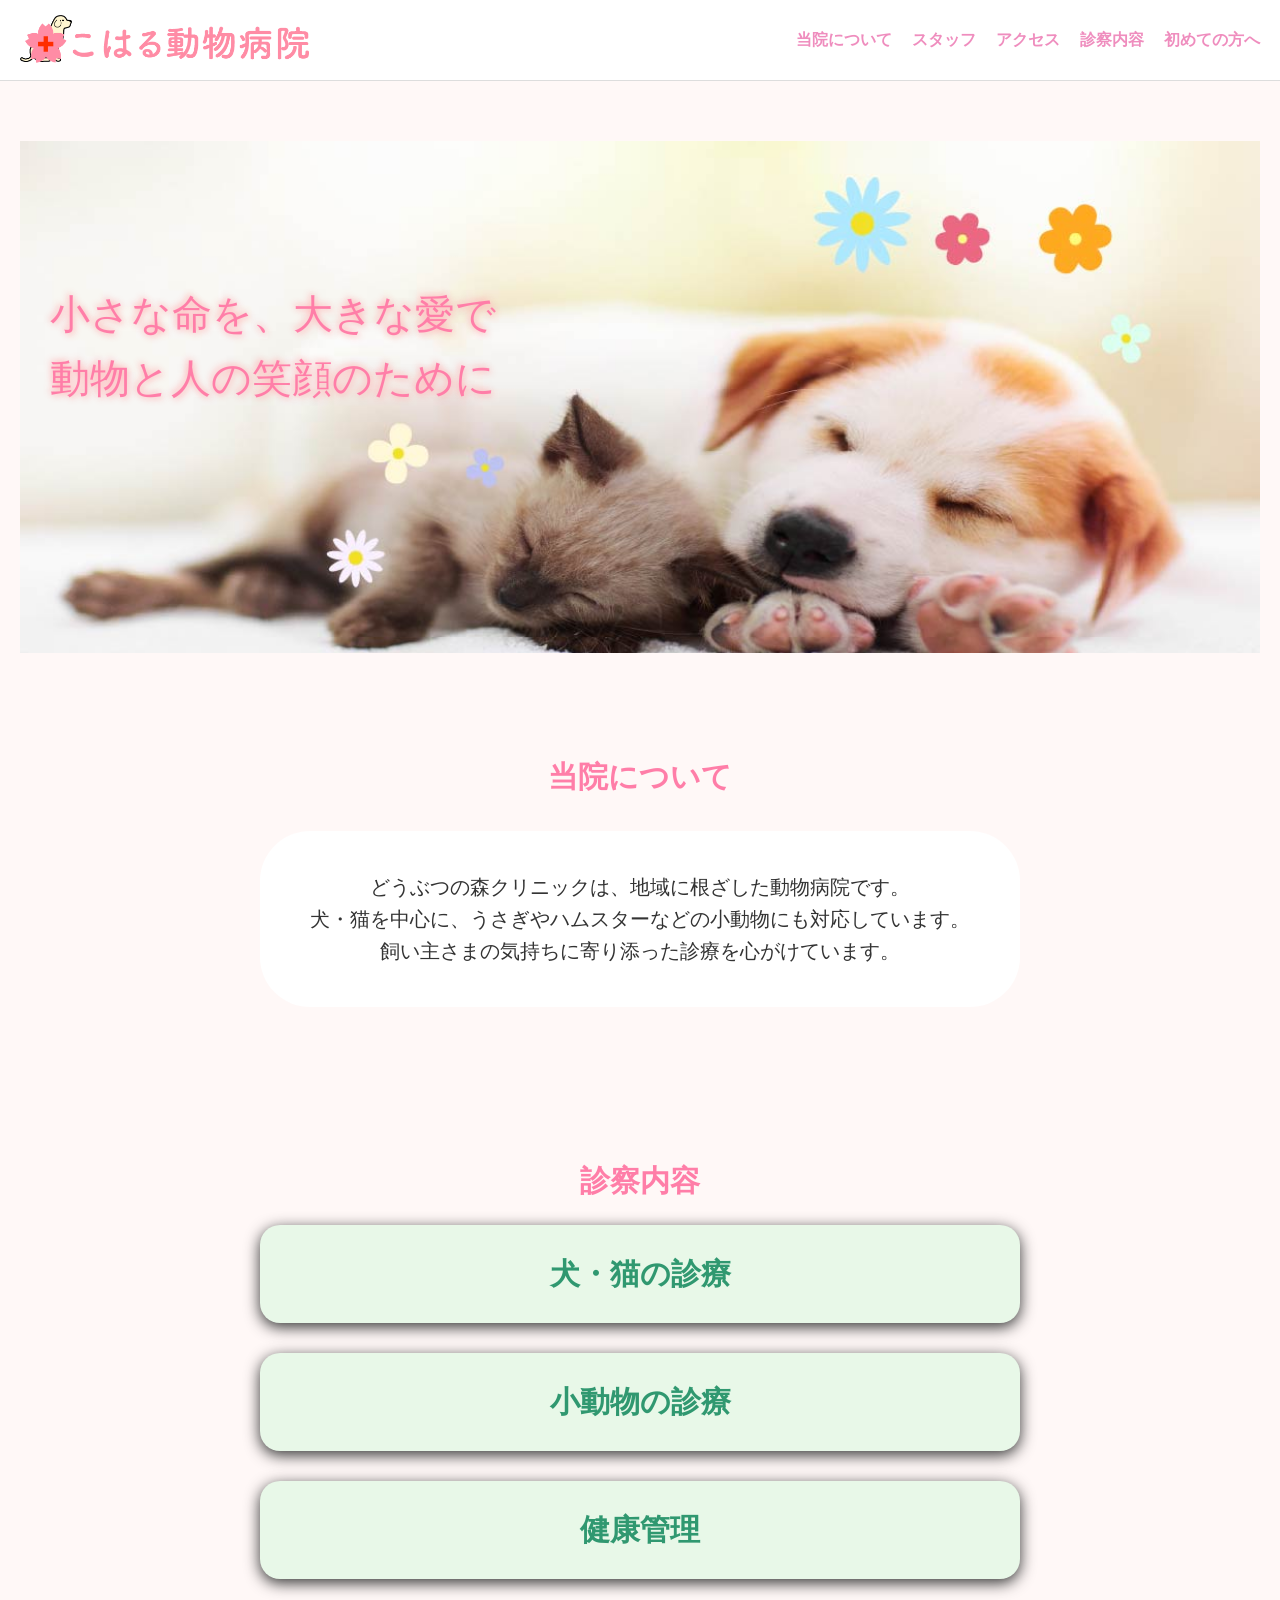
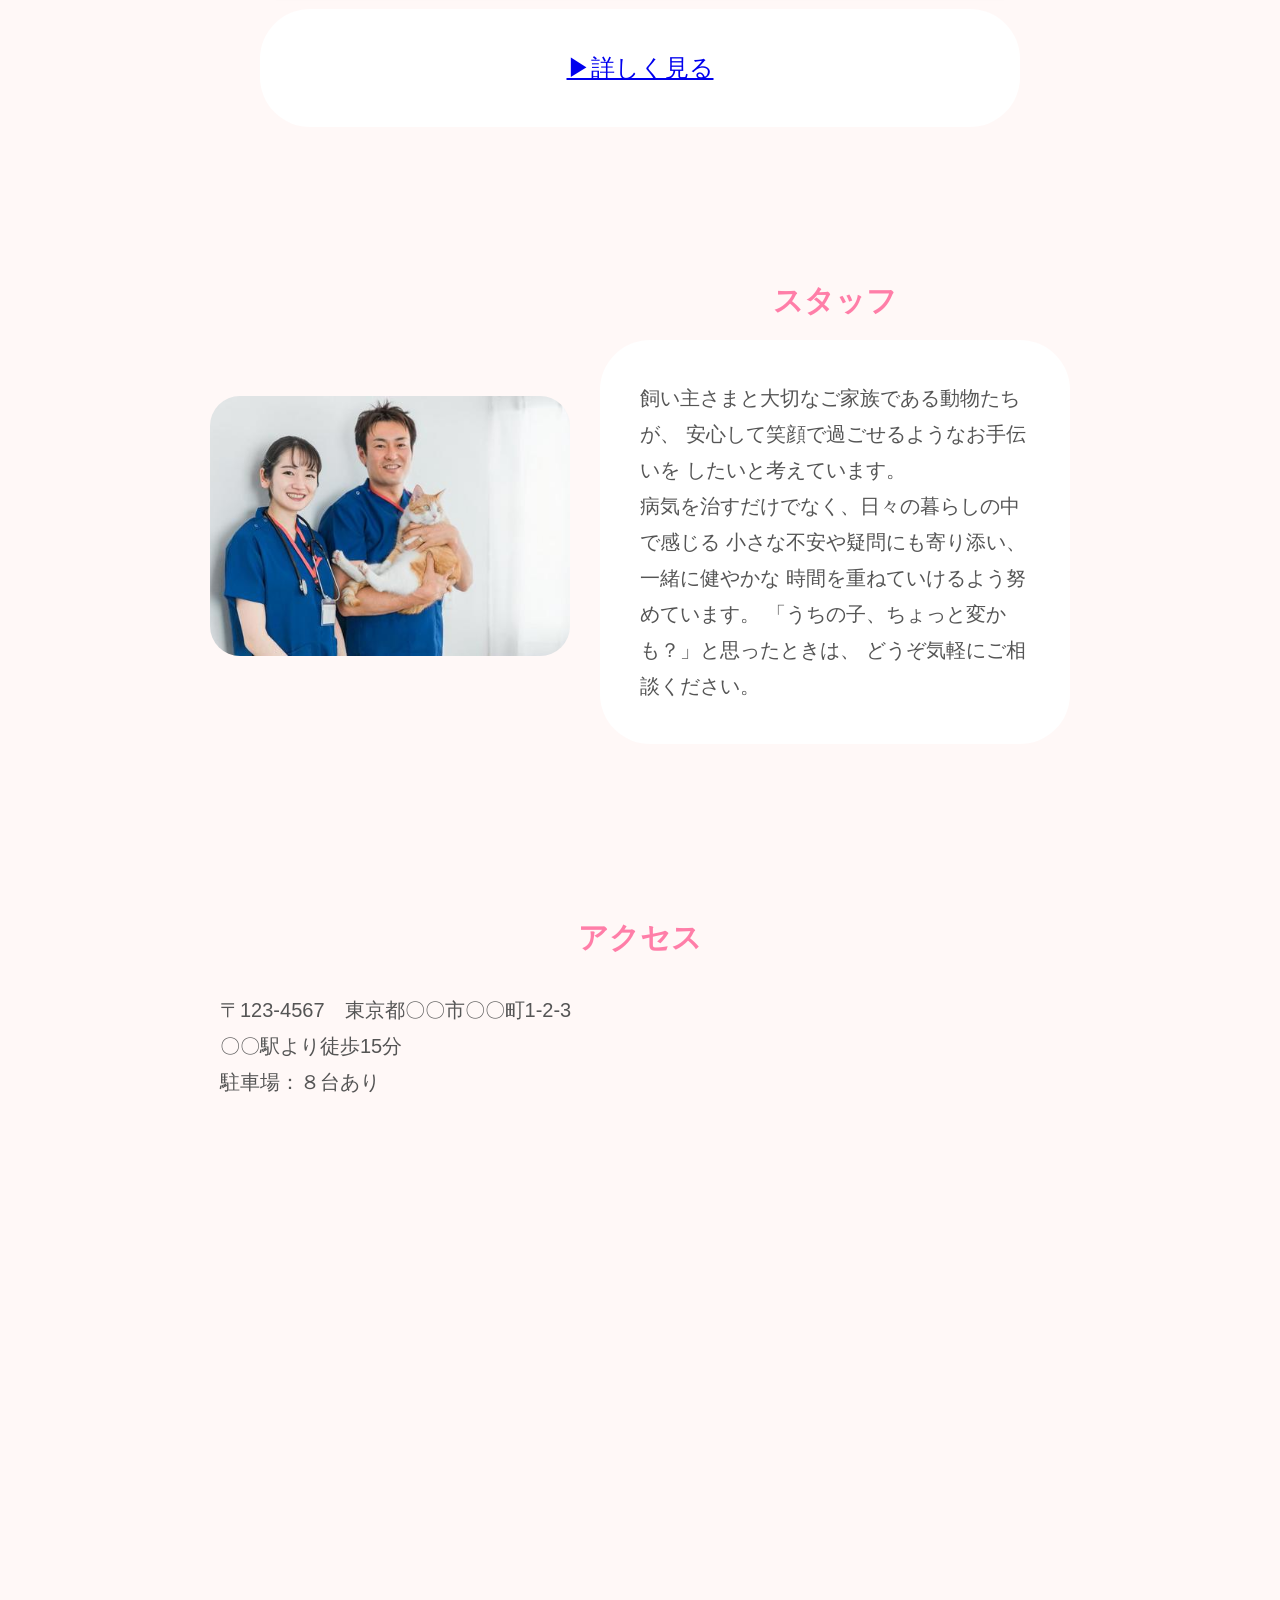
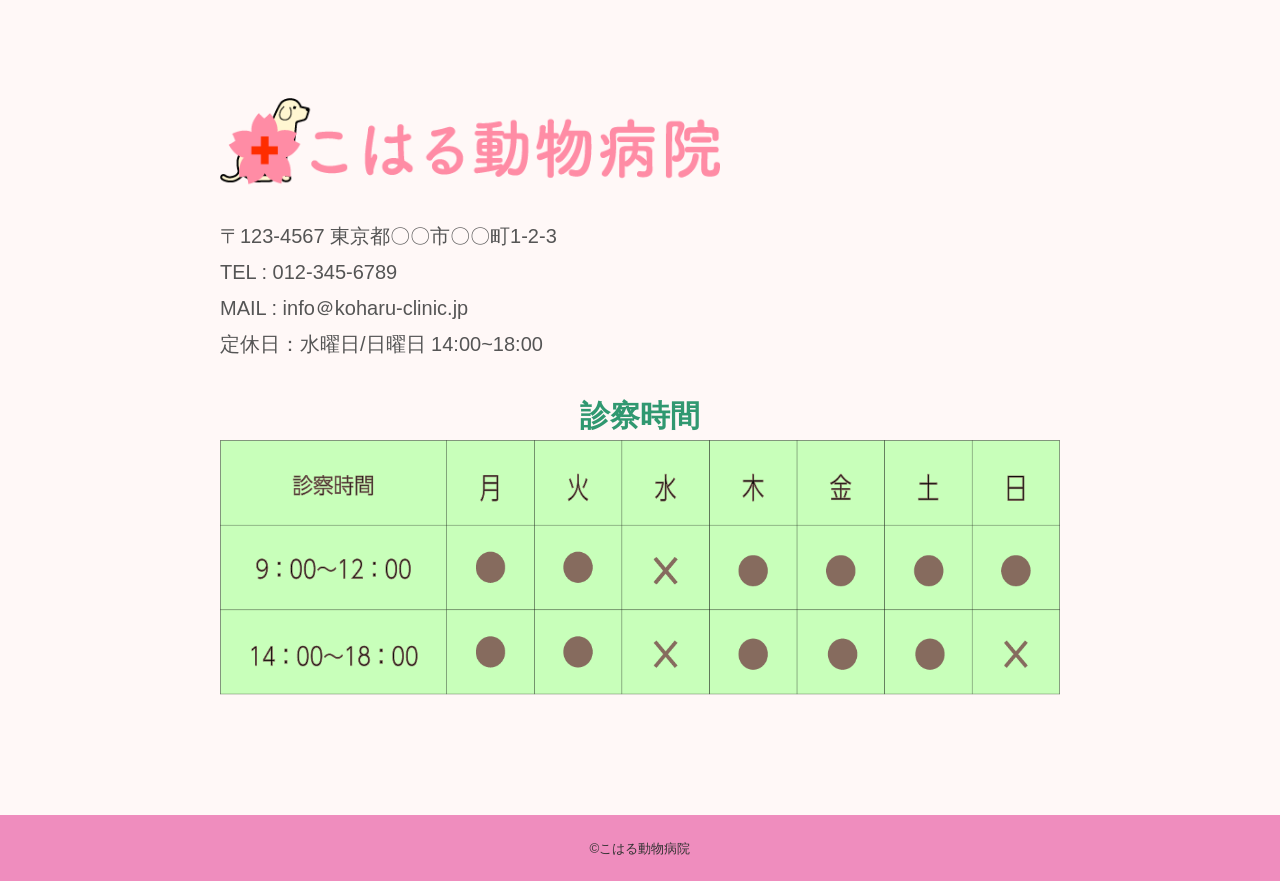
==== index.html @ 4e933a09 "Add files via upload" ====
<!DOCTYPE html>
<html lang="ja">
<head>
  <meta charset="UTF-8">
  <meta name="viewport" content="width=device-width, initial-scale=1.0">
  <title>こはる動物病院</title>
  <link rel="stylesheet" href="style.css">
</head>
<body>
<header>
  <div class="logo">
  <img src="images/1x/logo.png" alt="">
  </div>
  <nav>
    <ul>
      <li><a href="#about">当院について</a></li>
      <li><a href="#staff">スタッフ</a></li>
      <li><a href="#access">アクセス</a></li>

      <li><a href="menu.html">診察内容</a></li>
      <li><a href="first.html">初めての方へ</a></li>
    </ul>
  </nav>
</header>

<main>
  <section class="hero">
    <img src="images/header.jpg" alt="犬と猫">
    <h1>小さな命を、大きな愛で<br>動物と人の笑顔のために</h1>
  </section>

  <section id="about" class="section-box">
     <h2>当院について</h2>
     <p>どうぶつの森クリニックは、地域に根ざした動物病院です。<br>
犬・猫を中心に、うさぎやハムスターなどの小動物にも対応しています。<br>
飼い主さまの気持ちに寄り添った診療を心がけています。</p>
  </section>

  <section class="section-box">
    <h2>診察内容</h2>

    <div class="menu-box">
      <h3>犬・猫の診療</h3>
    </div>

    <div class="menu-box">
      <h3>小動物の診療</h3>
    </div>

    <div class="menu-box">
      <h3>健康管理</h3>
    </div>

    <p class="link-more">
      <a href="menu.html">▶︎詳しく見る</a>
    </p>
  </section>

  <section id="staff" class="staff-section">
    <div class="staff-image">
      <img src="images/docter.jpeg" alt="スタッフ" class="docter">
    </div>

    <div class="staff-text">
    <h2>スタッフ</h2>
    <p>飼い主さまと大切なご家族である動物たちが、
        安心して笑顔で過ごせるようなお手伝いを
        したいと考えています。<br>
        病気を治すだけでなく、日々の暮らしの中で感じる
        小さな不安や疑問にも寄り添い、一緒に健やかな
        時間を重ねていけるよう努めています。
        「うちの子、ちょっと変かも？」と思ったときは、
        どうぞ気軽にご相談ください。</p>
    </div>

  </section>
  
  <section id="access" class="message">
    <h2>アクセス</h2>
    <p class="txt">〒123-4567　東京都〇〇市〇〇町1-2-3 <br>
    〇〇駅より徒歩15分<br>
    駐車場：８台あり</p>

    <div class="map">
      <iframe src="https://www.google.com/maps/embed?pb=!1m18!1m12!1m3!1d3240.4931321160147!2d139.6916863!3d35.6894807!2m3!1f0!2f0!3f0!3m2!1i1024!2i768!4f13.1!3m3!1m2!1s0x60188cd4b71a37a1%3A0xf1665c37f38661e8!2z5p2x5Lqs6YO95bqB56ys5LiA5pys5bqB6IiO!5e0!3m2!1sja!2sjp!4v1763366788431!5m2!1sja!2sjp" width="900" height="400" style="border:0;" allowfullscreen="" loading="lazy" referrerpolicy="no-referrer-when-downgrade"></iframe>
    </div>
  </section>
  
  <section class="message">
    <img class="message-logo" src="images/1x/logo.png" alt="">
    <p class="txt">〒123-4567 東京都〇〇市〇〇町1-2-3 <br>TEL : 012-345-6789 <br>
    MAIL : info＠koharu-clinic.jp <br>
  定休日：水曜日/日曜日 14:00~18:00</p>
  <h3>診察時間</h3>
     <img src="images/1x/calender.png" alt="">
  </section>
</main>

<footer>
  <p><small>&copy;こはる動物病院</small></p>
</footer>
  
</body>
</html>
---- style.css ----
/* ボックスサイズ */
*,
*::before,
*::after {
  box-sizing: border-box;
}


body,
h1, h2, h3, h4, h5, h6,
p, ul, ol, figure {
  margin: 0;
  padding: 0;
}


ul, ol {
  padding-left: 1.2em;
}


img {
  max-width: 100%;
  display: block;
}



html {
  scroll-behavior: smooth;
}


body {
  font-family: "Zen Maru Gothic", sans-serif;
  line-height: 1.6;
  background: #fff8f7;
  color: #333;
}



header {
  background: #fff;
  border-bottom: 1px solid #ddd;
  padding: 15px 20px;
  display: flex;
  justify-content: space-between;
  align-items: center;

  position: sticky;
  top: 0;
  z-index: 100;
}

.logo img {
  height: 50px;
  width: auto;
  display: block;
}

nav ul {
  list-style: none;
  display: flex;
  gap: 20px;
}

nav ul :hover  {
  color: #ff4b78;
}

nav a {
  text-decoration: none;
  color: #ef8dbe;
  font-weight: bold;
}

@media (max-width: 768px) {
  .logo img {
    width: 100;
    height: 40px;
  }
  
  nav ul {
    gap: 8px;
    font-size: 10px;
  }

}

section {
  max-width: 900px;
  margin: 60px auto;
  padding: 0 20px;
}

h2 {
  font-family: "Zen Maru Gothic", sans-serif;
  font-size: 25px;
  margin-bottom: 20px;
  text-align: center;
  scroll-margin-top: 80px;
}

footer {
  background: #ef8dbe;
  padding: 20px;
  text-align: center;
  margin-top: 60px;
}

/*　メイン　*/



.hero {
  max-width: none;
  position: relative;
  width: 100%;
  aspect-ratio: 100 / 40;
  background-size: cover;
  overflow: hidden;
}

.hero img {
  width: 100%;
  height: auto;
  display: block;
}

.hero h1 {
  font-family: "Zen Maru Gothic", sans-serif;
  font-weight: 400;
  font-style: normal;
  font-size: 40px;
  color: #ff7ea8;
  text-shadow: 2px 2px 6px rgba(255, 185, 185, 0.9),
                  -2px -2px 6px rgba(255, 185, 185, 0.9);
  position: absolute;
  left: 50px;
  top: 40%;
  transform: translateY(-50%);
  margin-bottom: 10px;
}

.section {
  max-width: 900px;
  margin: 80px auto;
  padding: 0 20px;
}


 .section-box {
  max-width: 800px;
  margin: 40px auto 40px auto;
  padding: 40px 20px;
}

.section-box p {
  font-size: 20px;
  max-width: 800px;
  margin: 30px auto;
  text-align: center;
  border-radius: 50px;
  background: #ffffff;
  padding: 40px 40px;
  margin-bottom: 30px;
}

.section-box h2 {
  font-size: 30px;
  font-weight: 600;
  color: #ff7ea8;
  margin-bottom: 20px;
}

.menu-box {
  background: #e8f8e8;
  padding: 25px;
  border-radius: 20px;
  box-shadow: 0 4px 15px;
  text-align: center;
  margin-bottom: 30px;
}

.link-more a {
  font-size: 24px;
}

.staff-section {
  display: flex;
  align-items: center;
  gap: 30px;
  max-width: 900px;
  margin: 40px auto 40px auto;
  padding: 40px 20px;
}

.staff-image {
  width: 360px;
  height: 260px;
  overflow: hidden;
  flex-shrink: 0;
}

.staff-image img {
  width: 100%;
  height: 100%;
  border-radius: 30px;
  object-fit: cover;
}

.staff-text {
  flex: 1;
  
}

.staff-text h2 {
  font-size: 30px;
  color: #ff7ea8;
  margin-bottom: 15px;
}

.staff-text p {
  line-height: 1.8;
  font-size: 20px;
  color: #555;
  border-radius: 50px;
  background: #ffffff;
  padding: 40px 40px;
  margin-bottom: 30px;
}

@media (max-width: 768px) {
  .staff-section {
    flex-direction: column;
    text-align: center;
  }

  .hero h1 {
    font-size: 24px;
    top: 55px;
  }
}

.message {
  margin: 40px auto 40px auto;
  padding: 60px 30px;
}


.message h2 {
  font-size: 30px;
  color: #ff7ea8;
  margin-bottom: 15px
}

.message p {
  line-height: 1.8;
  font-size: 20px;
  color: #555;
  margin: 30px 0 30px 0;
}

.message .message-logo {
  width: 500px;
  height: 90px;
}

h3 {
  text-align: center;
  font-size: 30px;
  color: #309870;
}


/* 診察内容　*/
.page-title {
  max-width: none;
  text-align: center;
  background: #fdf1f6;
  padding: 60px 20px;
  margin-bottom: 50px;
}

.page-title h1 {
  font-size: 30px;
  color: #ff7ea8;
  margin: 0;
}

.page-title p {
  font-size: 20px;
}

.text h2 {
  display: inline-flex;
  align-items: center;
  border: 2px solid #a3a3a3;
  border-radius: 50px;
  background: #ffffff;
  padding: 12px 30px;
  margin-bottom: 30px;
}

.hos-section {
display: flex;
align-items: center;
gap: 40px;
max-width: 900px;
margin: 60px auto;
padding: 30px 30px;
}

.hos-section .image-wrap {
  width: 300px;
  height: 300px;
  flex-shrink: 0;
}

.hos-section .image-wrap img {
  width: 100%;
  height: 100%;
}

.hos-section.text {
  flex: 1;
}

.hos-section h2 {
  text-align: left;
  font-size: 25px;
  margin-bottom: 20px;
}

.hos-section p {
  font-size: 20px;
  line-height: 1.8;
}

@media (max-width: 768px) {
  .hos-section {
    flex-direction: column;
    text-align: center;
  }

  .hos-section .image-wrap {
    width: 230px;
    height: 230px;
  }

  .hos-section h2 {
    text-align: center;
  }

}



/* 初めてご利用の方へ */

.first-visit {
  padding: 60px 20px;
  text-align: center;
}

.title-box {
  display: inline-flex;
  align-items: center;
  border: 2px solid #a3a3a3;
  border-radius: 50px;
  background: #fff;
  padding: 12px 30px;
  margin-bottom: 30px;
}

.title-box .icon {
  font-size: 28px;
  margin-right: 10px;
}

.title-box h1 {
  font-size: 30px;
  color: #ff7ea8;
  margin: 0;
}

.lead {
  font-size: 20px;
  margin-bottom: 30px;
  line-height: 1.8;
}

.flow-box {
  background: #fae9d7;
  padding: 30px 25px;
  border-radius: 10px;
  text-align: left;
  max-width: 650px;
  margin: 0 auto 30px auto;
}

.flow-box h2 {
  font-size: 25px;
  margin-bottom: 5px;
  color: #444;
  text-align: left;
}

.flow-box p {
  font-size: 20px;
  margin-bottom: 40px;
  line-height: 1.8;
}

.note {
  font-size: 20px;
  color: #444;
  line-height: 1.8;
}
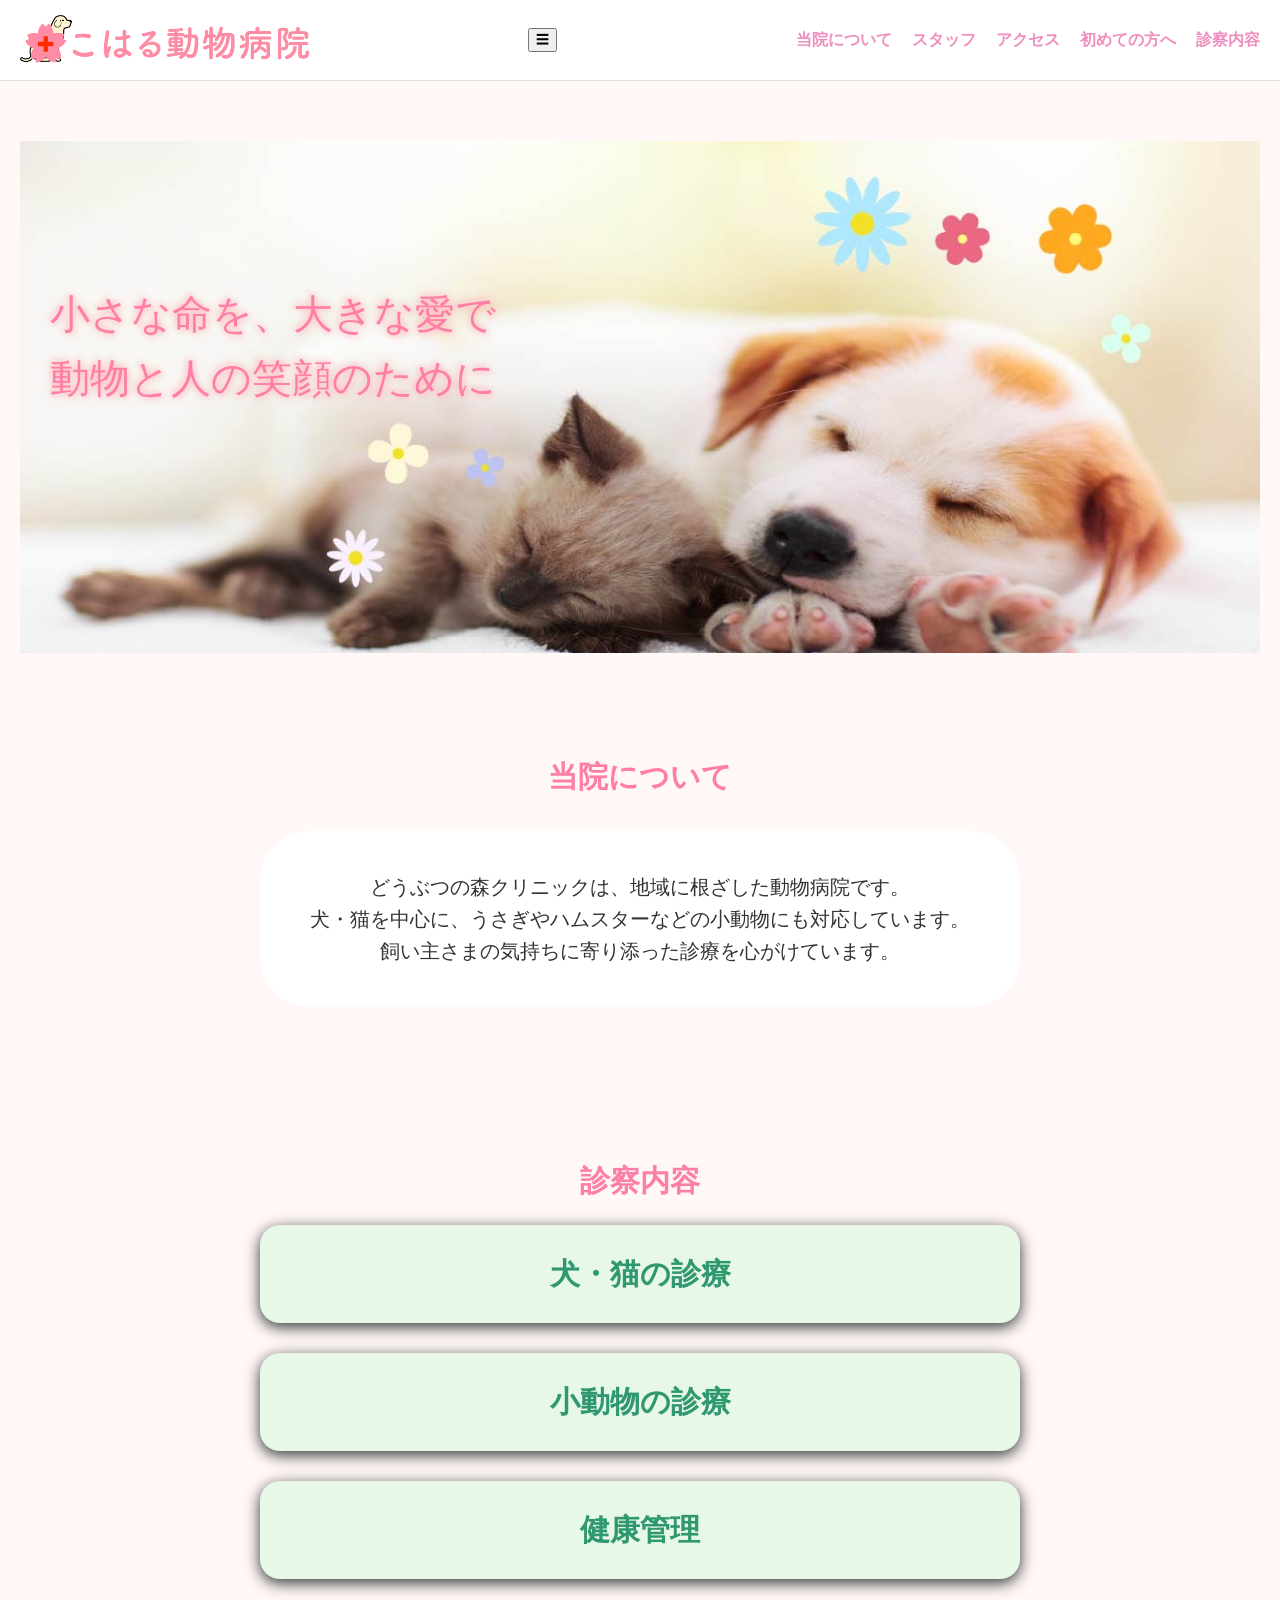
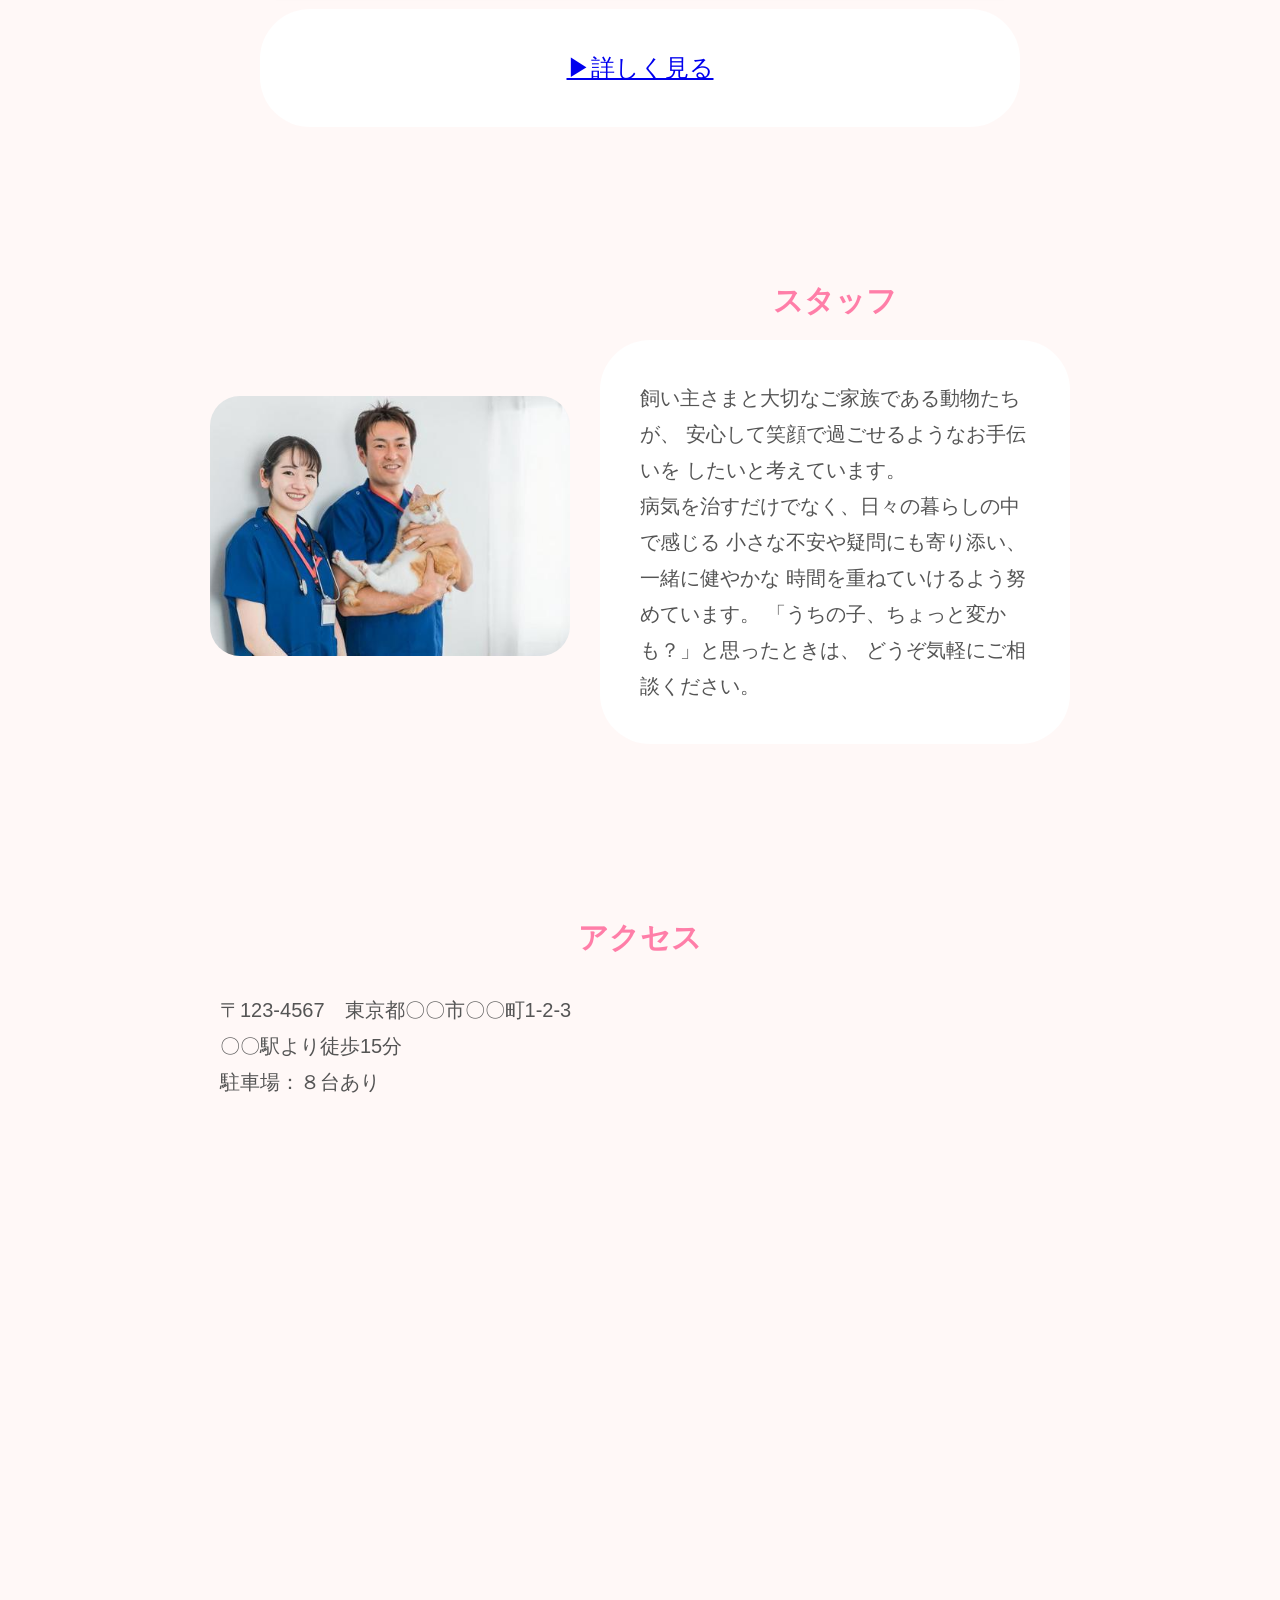
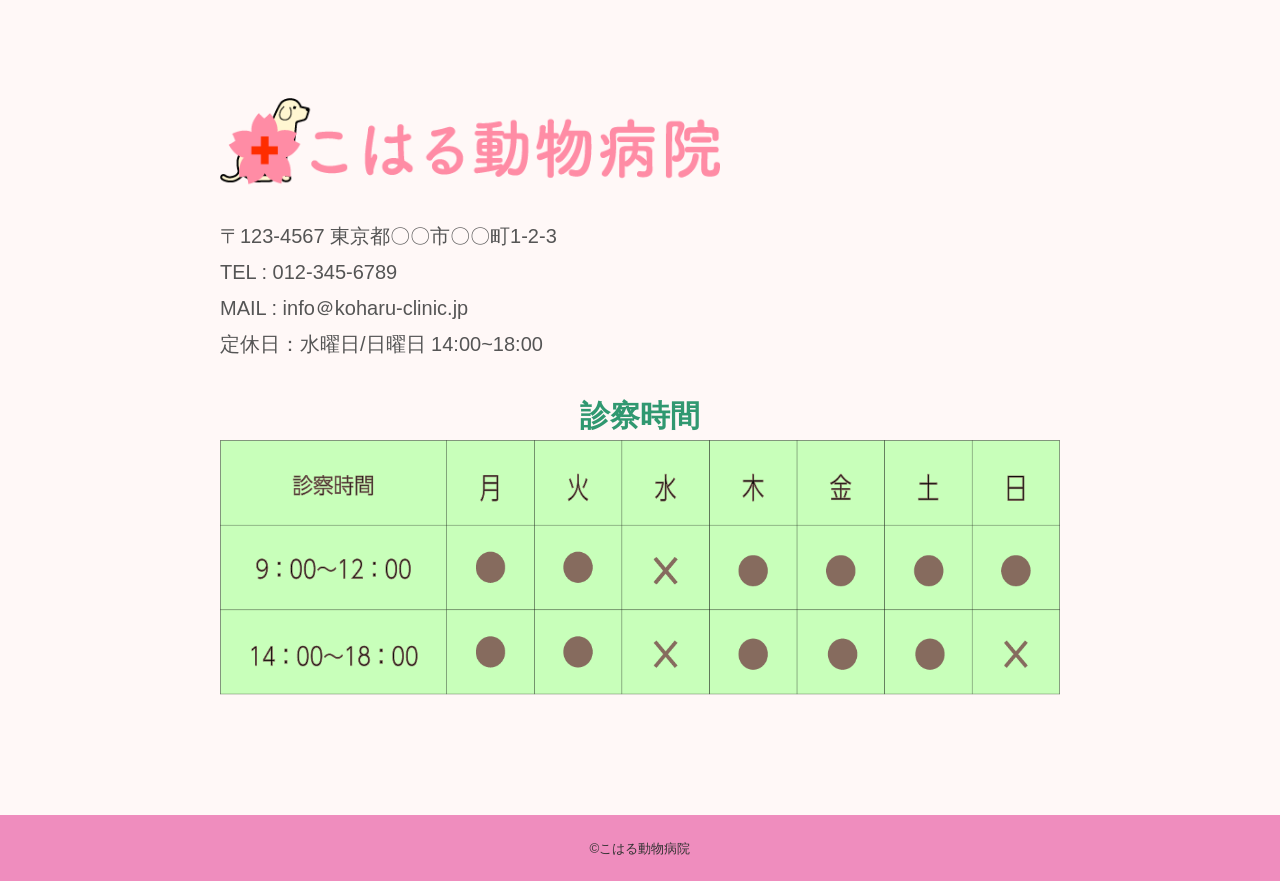
==== commit 5db0cbc8: "Update index.html" ====
--- a/index.html
+++ b/index.html
@@ -6,21 +6,29 @@
   <title>こはる動物病院</title>
   <link rel="stylesheet" href="style.css">
 </head>
+
 <body>
 <header>
   <div class="logo">
-  <img src="images/1x/logo.png" alt="">
+    <img src="images/1x/logo.png" alt="こはる動物病院">
   </div>
-  <nav>
+
+  <!-- ハンバーガーボタン -->
+  <button class="menu-btn" id="menuBtn">
+    ☰
+  </button>
+
+  <!-- ナビゲーション -->
+  <nav id="navMenu" class="full-nav">
     <ul>
       <li><a href="#about">当院について</a></li>
       <li><a href="#staff">スタッフ</a></li>
       <li><a href="#access">アクセス</a></li>
-
-      <li><a href="menu.html">診察内容</a></li>
       <li><a href="first.html">初めての方へ</a></li>
+      <li><a href="service.html">診察内容</a></li>
     </ul>
   </nav>
+
 </header>
 
 <main>
@@ -100,5 +108,14 @@
   <p><small>&copy;こはる動物病院</small></p>
 </footer>
   
+<script>
+  const menuBtn = document.getElementById("menuBtn");
+  const navMenu = document.getElementById("navMenu");
+
+  menuBtn.addEventListener("click", () => {
+    navMenu.classList.toggle("open");
+  });
+</script>
+
 </body>
-</html>+</html>
--- a/style.css
+++ b/style.css
@@ -76,18 +76,7 @@
   font-weight: bold;
 }
 
-@media (max-width: 768px) {
-  .logo img {
-    width: 100;
-    height: 40px;
-  }
-  
-  nav ul {
-    gap: 8px;
-    font-size: 10px;
-  }
-
-}
+
 
 section {
   max-width: 900px;
@@ -232,17 +221,7 @@
   margin-bottom: 30px;
 }
 
-@media (max-width: 768px) {
-  .staff-section {
-    flex-direction: column;
-    text-align: center;
-  }
-
-  .hero h1 {
-    font-size: 24px;
-    top: 55px;
-  }
-}
+
 
 .message {
   margin: 40px auto 40px auto;
@@ -339,22 +318,6 @@
   line-height: 1.8;
 }
 
-@media (max-width: 768px) {
-  .hos-section {
-    flex-direction: column;
-    text-align: center;
-  }
-
-  .hos-section .image-wrap {
-    width: 230px;
-    height: 230px;
-  }
-
-  .hos-section h2 {
-    text-align: center;
-  }
-
-}
 
 
 
@@ -418,4 +381,73 @@
   font-size: 20px;
   color: #444;
   line-height: 1.8;
-}+}
+
+@media (max-width: 768px) {
+  .logo img {
+    width: 100;
+    height: 40px;
+  }
+
+  nav ul {
+    flex-wrap: wrap;
+    justify-content: center;
+    gap: 8px;
+  }
+  
+  nav a {
+    font-size: 12px;
+    gap: 5px;
+    padding: 0.6px;
+  }
+
+  .staff-section {
+    flex-direction: column;
+    text-align: center;
+  }
+
+  .hero img {
+    height: 240px;
+    padding-left: 15px;
+  }
+
+  .hero h1 {
+    font-size: 18px;
+    line-height: 1.4;
+  }
+
+  section {
+    margin: 40px auto;
+    padding: 0 15px;
+  }
+
+  h2 {
+    font-size: 22px;
+    margin-bottom: 20px;
+    margin-top: 40px;
+  }
+
+  p {
+    font-size: 15px;
+    line-height: 1.7;
+  }
+
+  .map {
+    width: 90px;
+    height: 250px;
+  }
+  .hos-section {
+    flex-direction: column;
+    text-align: center;
+  }
+
+  .hos-section .image-wrap {
+    width: 230px;
+    height: 230px;
+  }
+
+  .hos-section h2 {
+    text-align: center;
+  }
+}
+
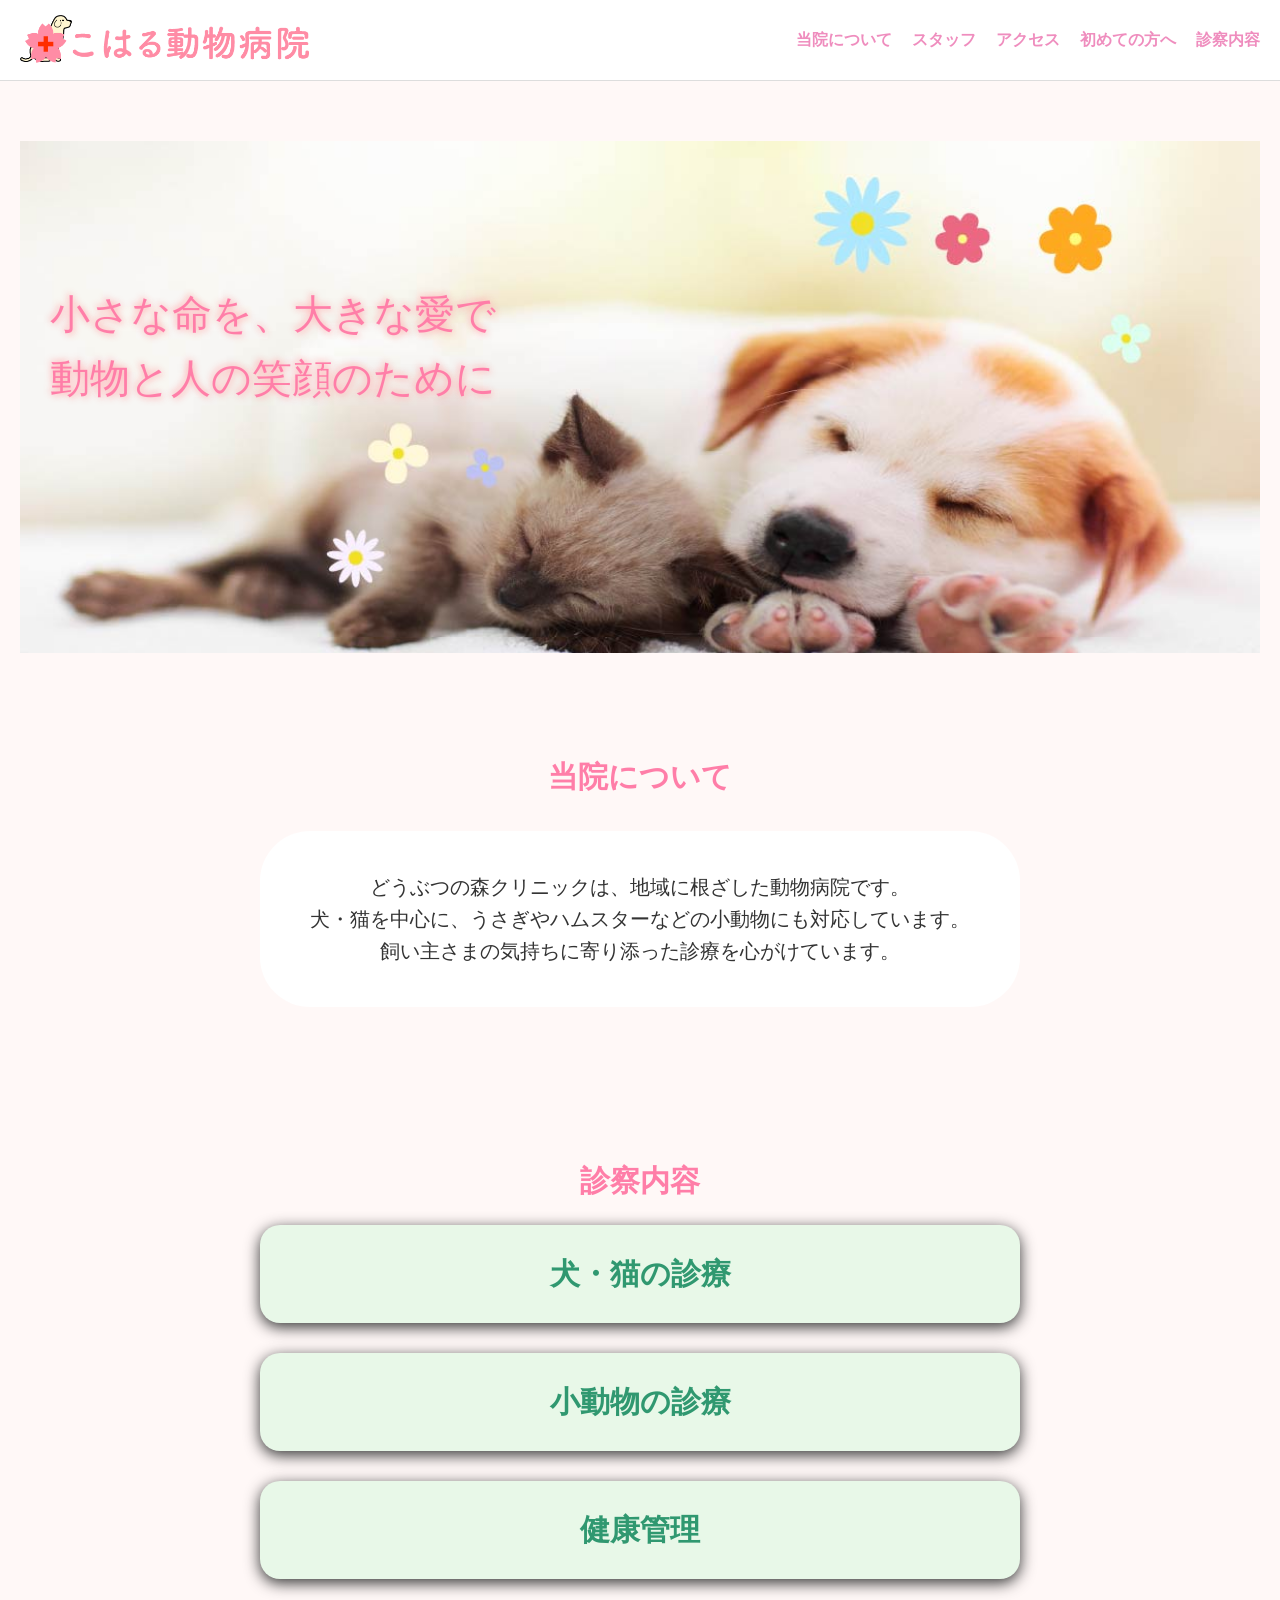
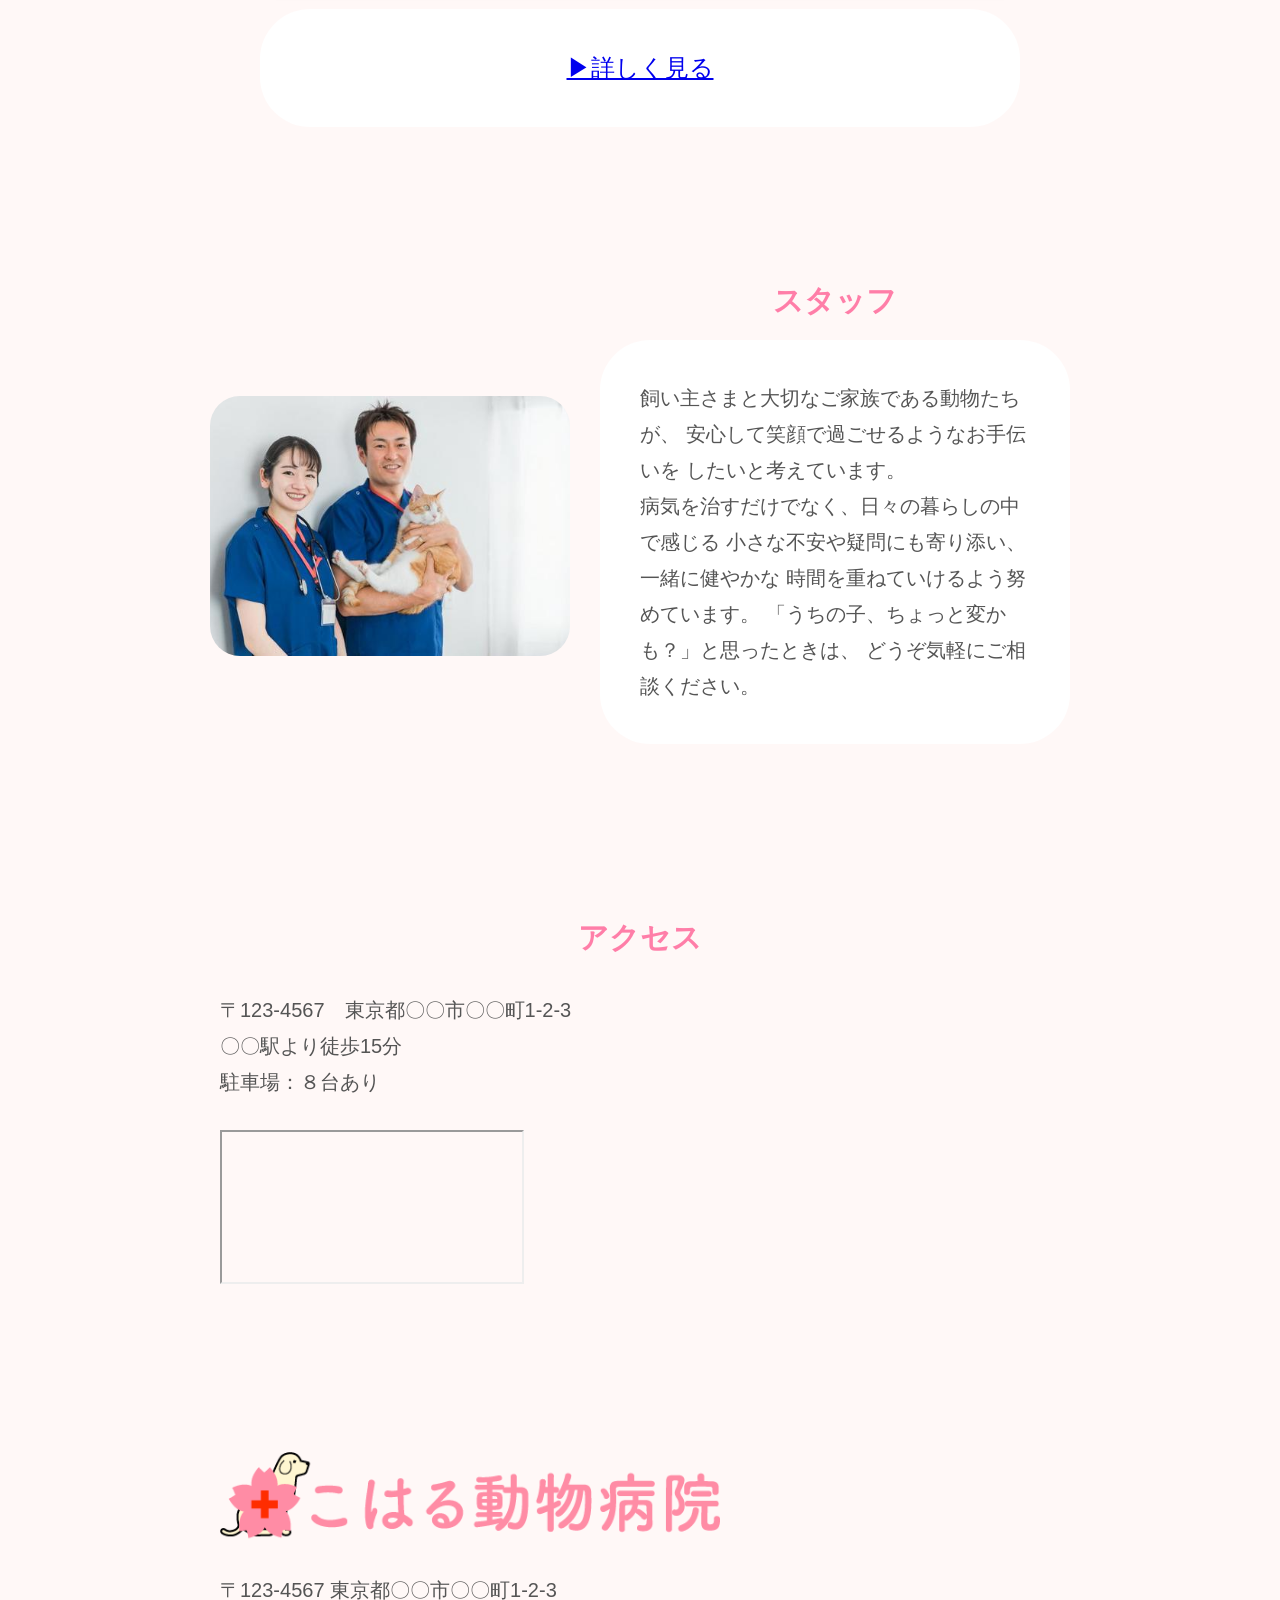
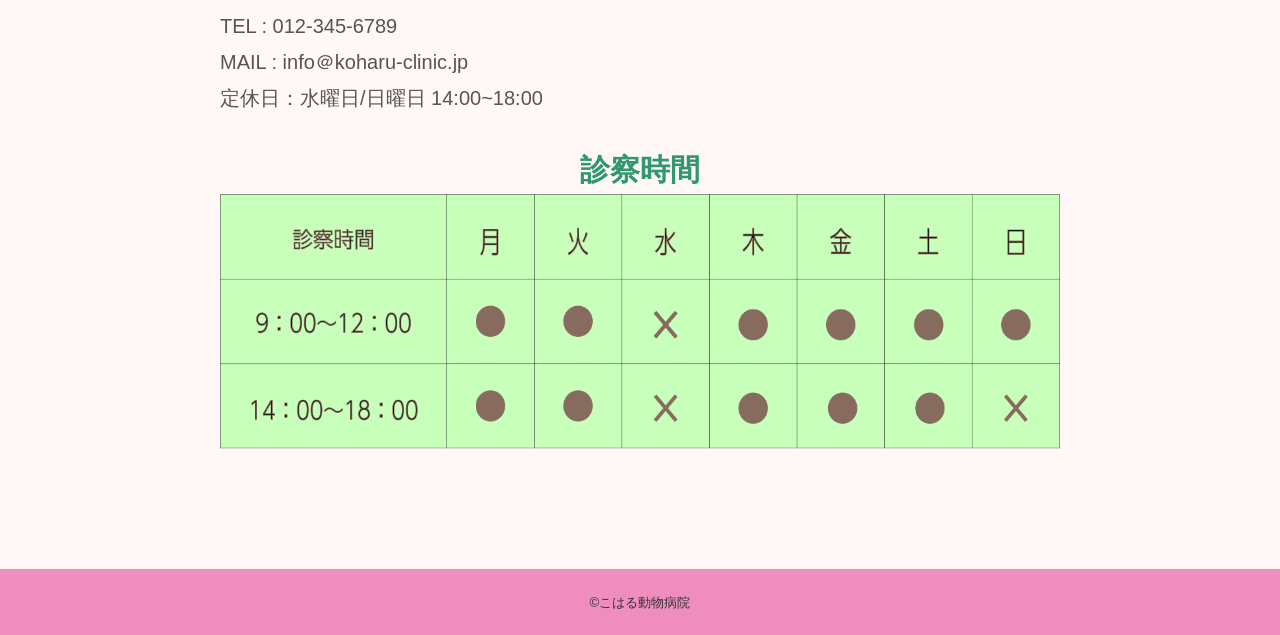
==== commit c41e0d14: "Update index.html" ====
--- a/index.html
+++ b/index.html
@@ -90,7 +90,7 @@
     駐車場：８台あり</p>
 
     <div class="map">
-      <iframe src="https://www.google.com/maps/embed?pb=!1m18!1m12!1m3!1d3240.4931321160147!2d139.6916863!3d35.6894807!2m3!1f0!2f0!3f0!3m2!1i1024!2i768!4f13.1!3m3!1m2!1s0x60188cd4b71a37a1%3A0xf1665c37f38661e8!2z5p2x5Lqs6YO95bqB56ys5LiA5pys5bqB6IiO!5e0!3m2!1sja!2sjp!4v1763366788431!5m2!1sja!2sjp" width="900" height="400" style="border:0;" allowfullscreen="" loading="lazy" referrerpolicy="no-referrer-when-downgrade"></iframe>
+      <iframe src="https://www.google.com/maps/embed?pb=!1m18!1m12!1m3!1d3240.4931321160147!2d139.6916863!3d35.6894807!2m3!1f0!2f0!3f0!3m2!1i1024!2i768!4f13.1!3m3!1m2!1s0x60188cd4b71a37a1%3A0xf1665c37f38661e8!2z5p2x5Lqs6YO95bqB56ys5LiA5pys5bqB6IiO!5e0!3m2!1sja!2sjp!4v1763366788431!5m2!1sja!2sjp"  allowfullscreen="" loading="lazy"></iframe>
     </div>
   </section>
   
--- a/style.css
+++ b/style.css
@@ -60,6 +60,15 @@
   display: block;
 }
 
+.menu-btn {
+  display: none;
+  background: none;
+  border: none;
+  font-size: 28px;
+  color: #ef8dbe;
+}
+
+
 nav ul {
   list-style: none;
   display: flex;
@@ -76,8 +85,6 @@
   font-weight: bold;
 }
 
-
-
 section {
   max-width: 900px;
   margin: 60px auto;
@@ -100,8 +107,6 @@
 }
 
 /*　メイン　*/
-
-
 
 .hero {
   max-width: none;
@@ -407,13 +412,17 @@
   }
 
   .hero img {
-    height: 240px;
-    padding-left: 15px;
+    width: 100%;
+    height: 300px;
   }
 
   .hero h1 {
     font-size: 18px;
     line-height: 1.4;
+  }
+
+  .map {
+    height: 250px;
   }
 
   section {
@@ -449,5 +458,60 @@
   .hos-section h2 {
     text-align: center;
   }
-}
-
+
+  
+  .menu-btn {
+    display: block;
+    background: none;
+    border: none;
+    font-size: 32px;
+    margin-right: 15px;
+    z-index: 999;
+  }
+
+  nav.full-nav {
+    display: none;
+    position: fixed;
+    inset: 0;
+    background: rgba(255, 255, 255, 0.95);
+    padding-top: 100px;
+  }
+
+  nav.full-nav ul {
+    display: flex;
+    flex-direction: column;
+    gap: 24px;
+    text-align: center;
+    font-size: 22px;
+  }
+
+  nav.full-nav .open {
+    display: block;
+  }
+
+  header nav ul {
+    display: block;
+  }
+
+  
+  nav {
+    display: none;
+    width: 100%;
+    background: #fff;
+    padding: 10px 0;
+  }
+
+  nav ul {
+    flex-direction: column;
+    gap: 15px;
+    text-align: center;
+  }
+
+  
+  nav.open {
+    display: block;
+  }
+
+}
+
+
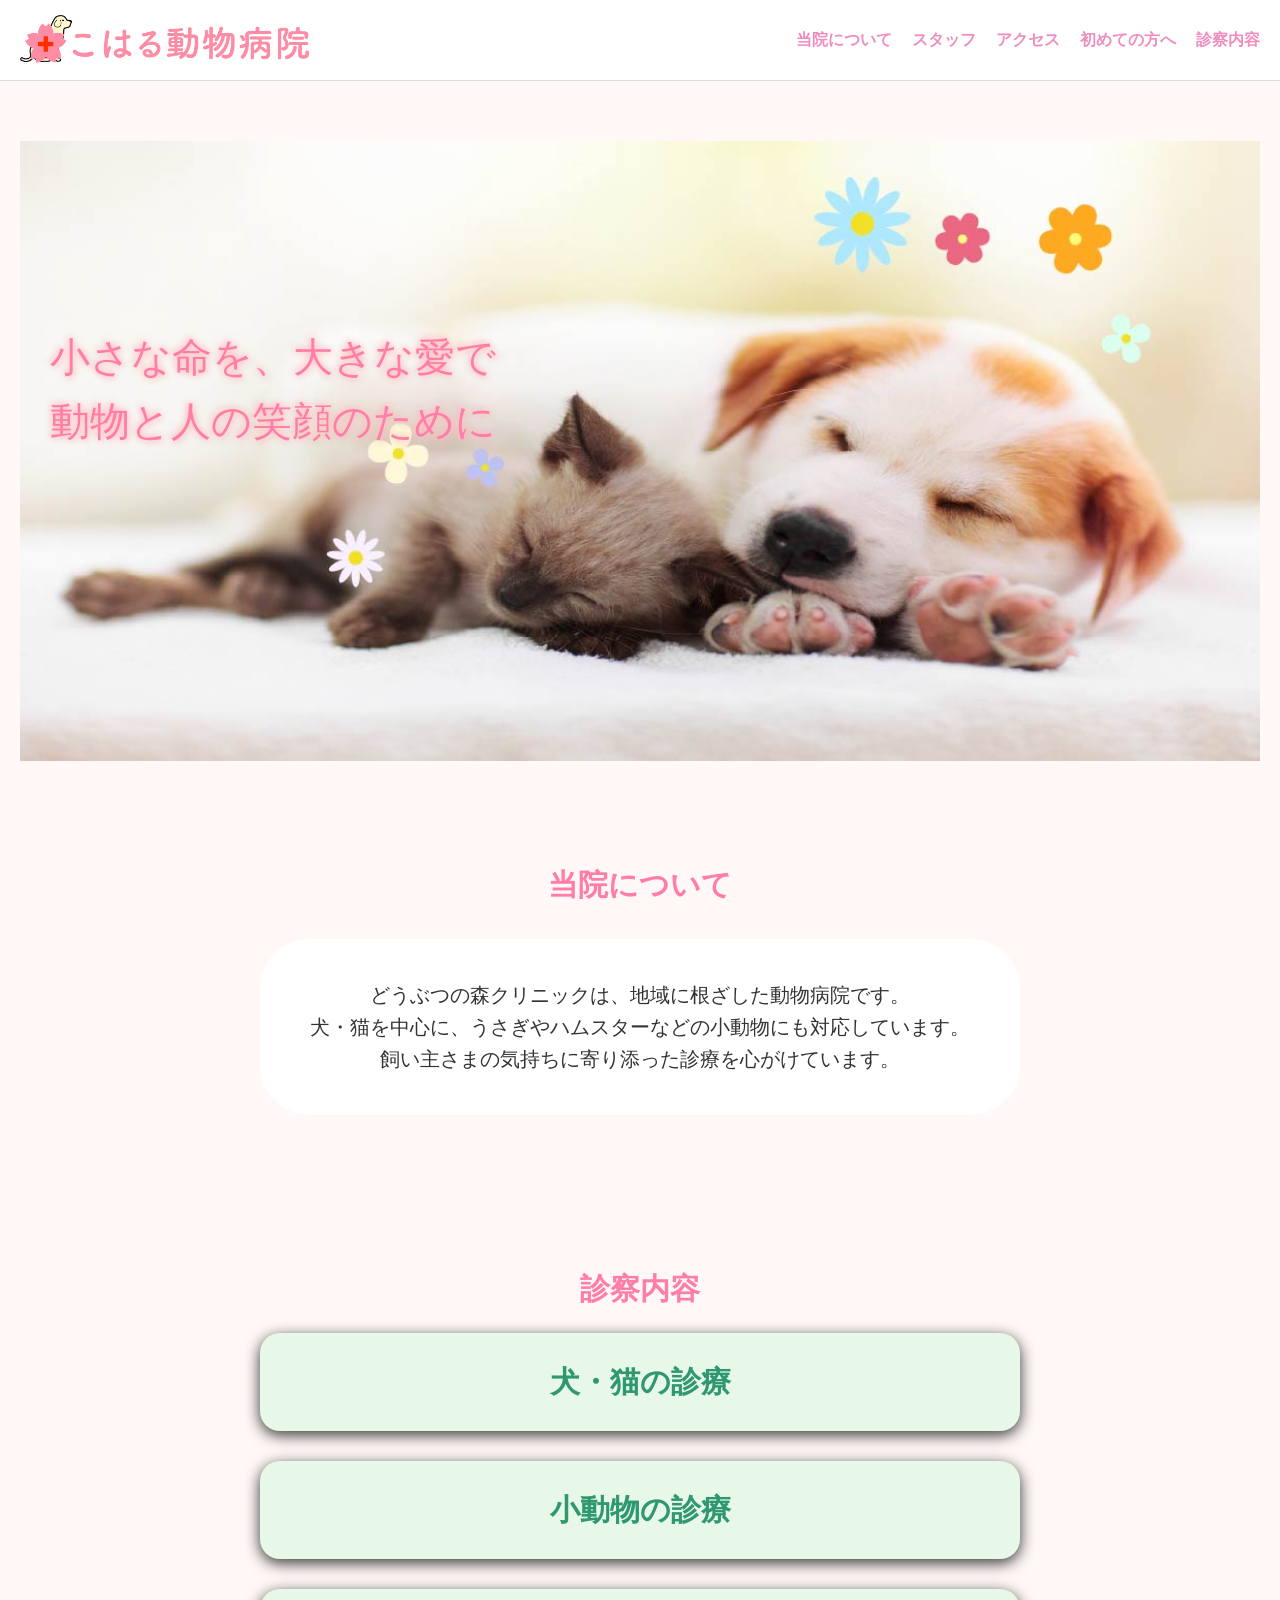
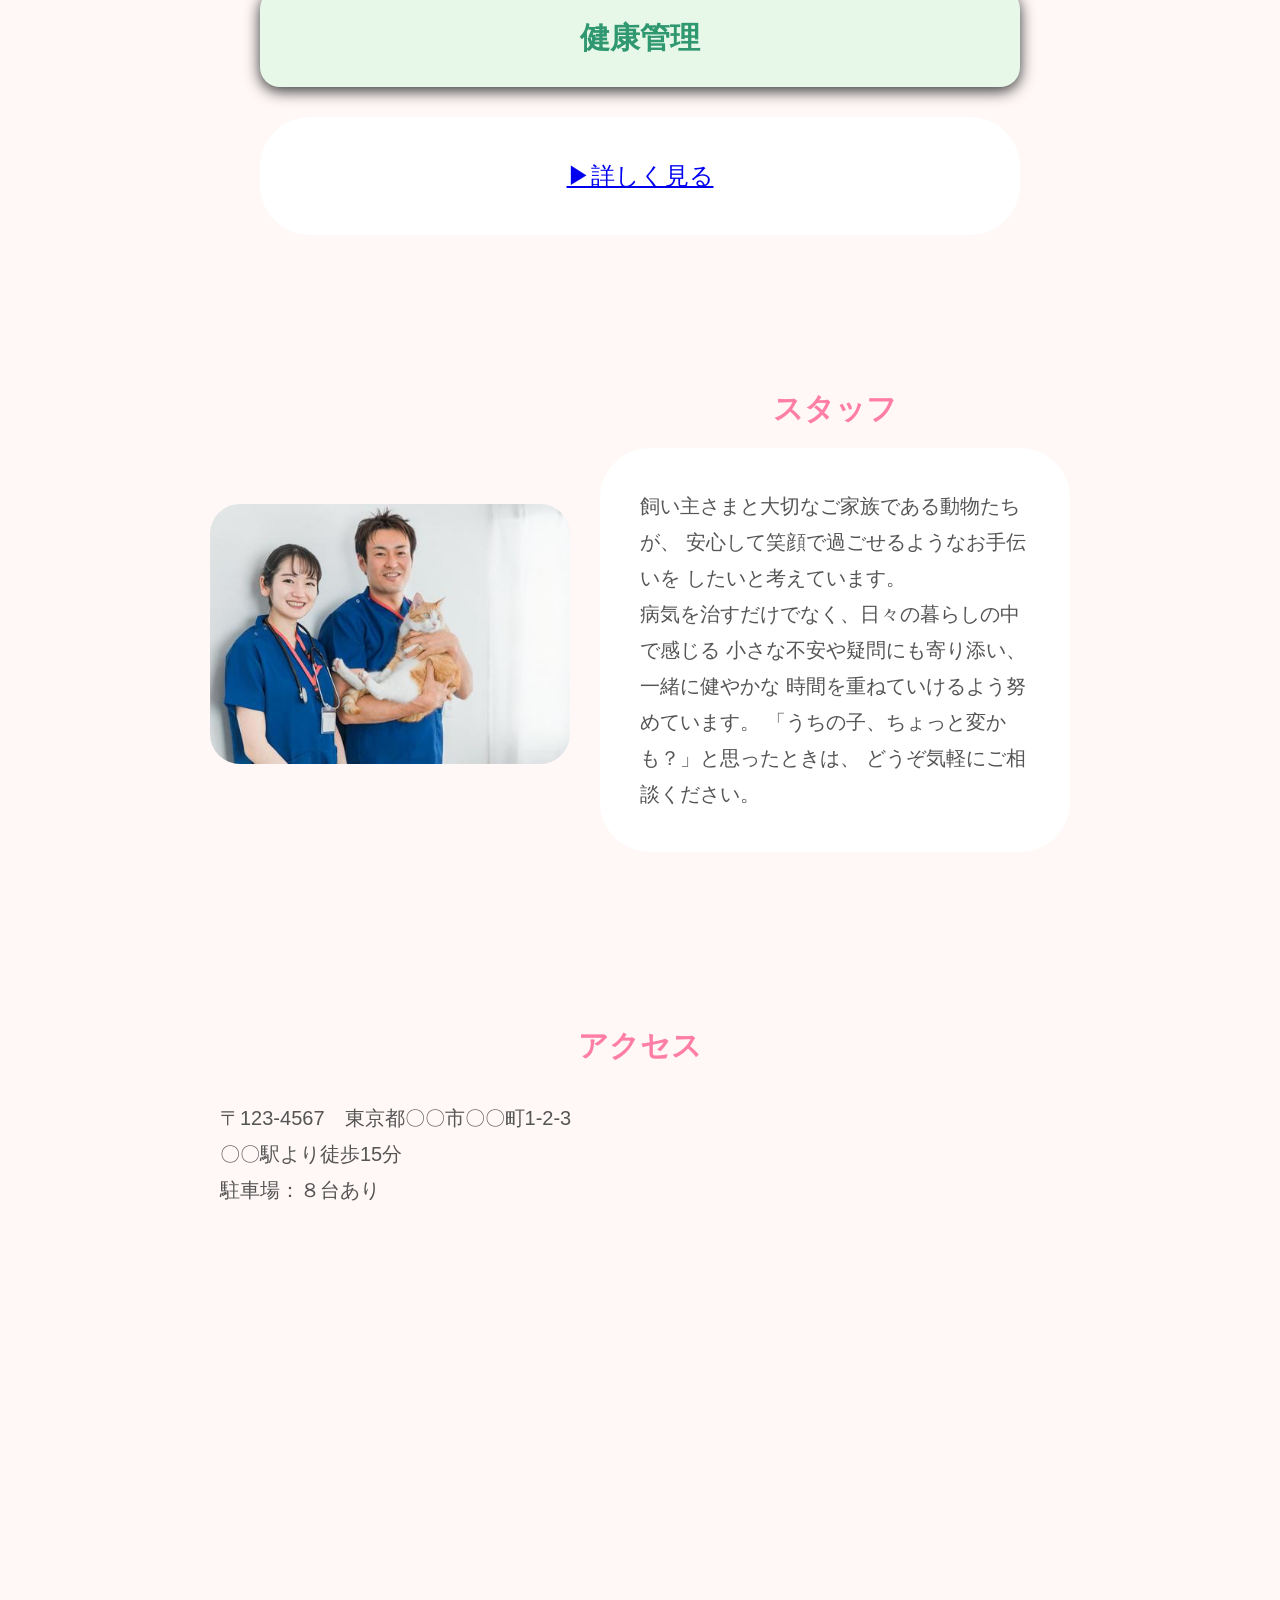
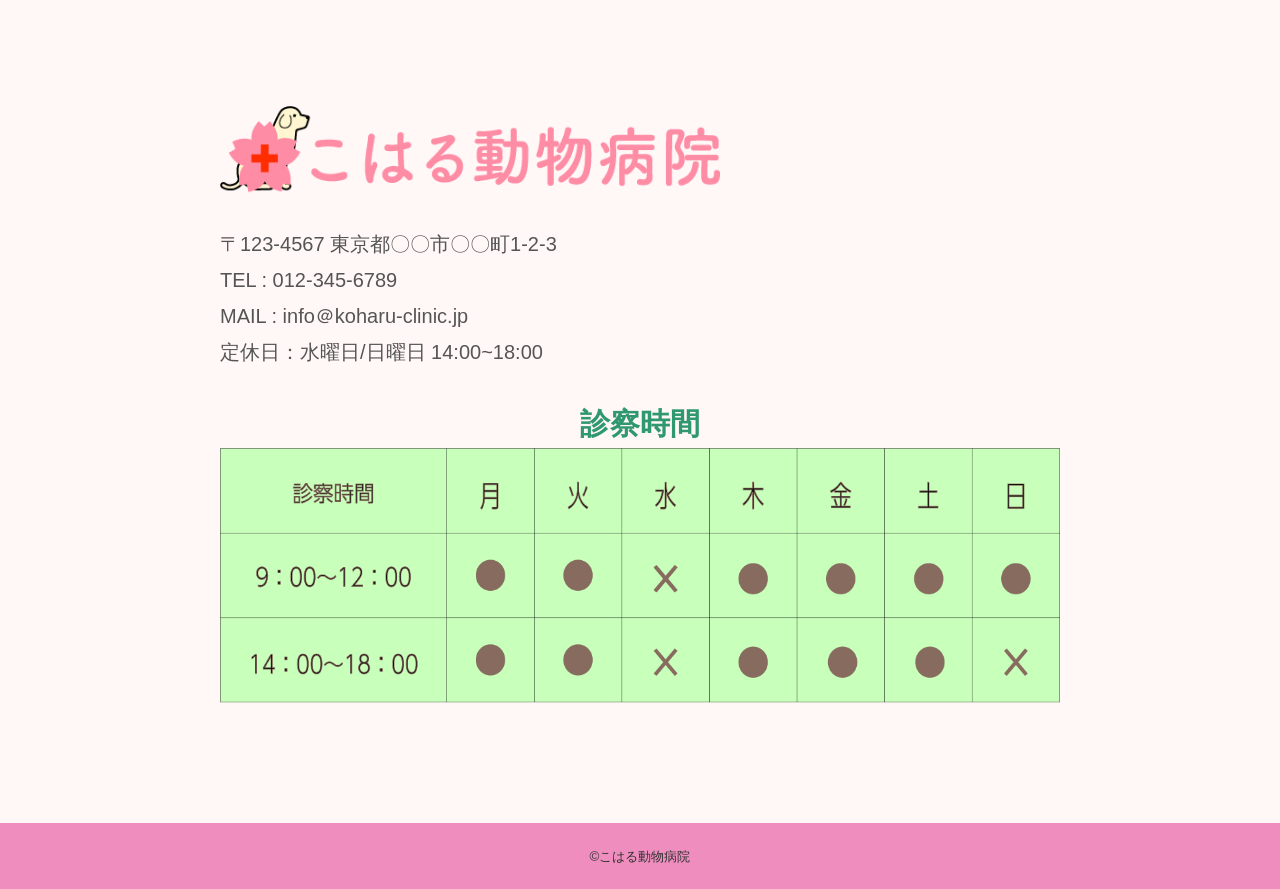
==== commit a793abcf: "Change link from service.html to menu.html" ====
--- a/index.html
+++ b/index.html
@@ -25,7 +25,7 @@
       <li><a href="#staff">スタッフ</a></li>
       <li><a href="#access">アクセス</a></li>
       <li><a href="first.html">初めての方へ</a></li>
-      <li><a href="service.html">診察内容</a></li>
+      <li><a href="menu.html">診察内容</a></li>
     </ul>
   </nav>
 
--- a/style.css
+++ b/style.css
@@ -112,9 +112,9 @@
   max-width: none;
   position: relative;
   width: 100%;
-  aspect-ratio: 100 / 40;
   background-size: cover;
   overflow: hidden;
+  height: auto;
 }
 
 .hero img {
@@ -258,6 +258,18 @@
   color: #309870;
 }
 
+.map {
+  width: 100%;
+  max-width: 900px;
+  margin: 0 auto;
+}
+
+.map iframe {
+  width: 100%;
+  height: 300px;
+  border: 0;
+}
+
 
 /* 診察内容　*/
 .page-title {
@@ -390,8 +402,8 @@
 
 @media (max-width: 768px) {
   .logo img {
-    width: 100;
-    height: 40px;
+    width: 250px;
+    height: auto;
   }
 
   nav ul {
@@ -413,16 +425,12 @@
 
   .hero img {
     width: 100%;
-    height: 300px;
+    height: px;
   }
 
   .hero h1 {
     font-size: 18px;
     line-height: 1.4;
-  }
-
-  .map {
-    height: 250px;
   }
 
   section {
@@ -437,12 +445,11 @@
   }
 
   p {
-    font-size: 15px;
+    font-size: 13px;
     line-height: 1.7;
   }
 
-  .map {
-    width: 90px;
+  .map iframe{
     height: 250px;
   }
   .hos-section {
@@ -458,6 +465,14 @@
   .hos-section h2 {
     text-align: center;
   }
+
+  .title-box h1 {
+  font-size: 20px;
+}
+
+.first-visit p {
+  font-size: 15px;
+}
 
   
   .menu-btn {
